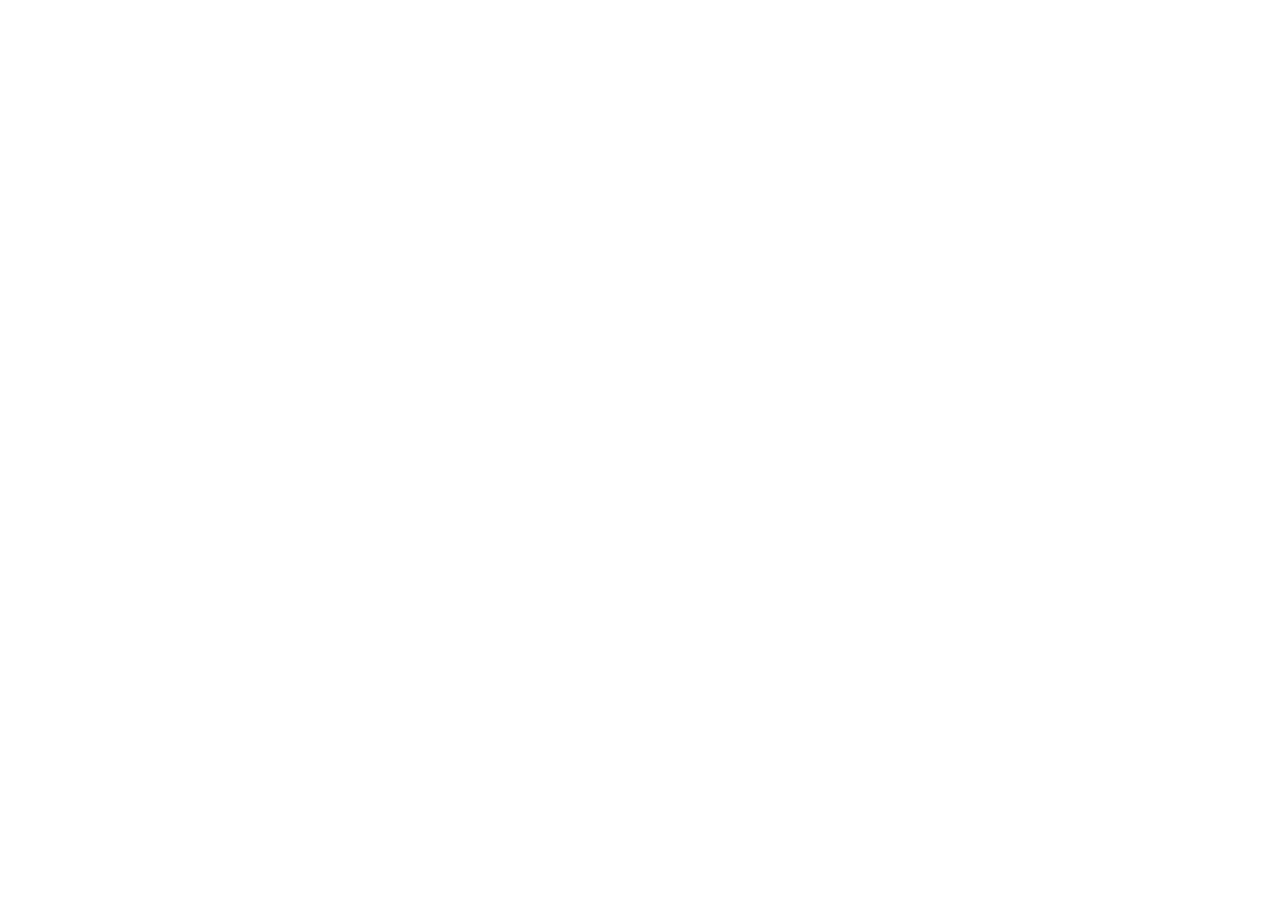
==== index.html @ 9c9523c7 "game" ====
<!DOCTYPE html>
<html lang="en">
<head>
    <meta charset="UTF-8">
    <meta name="viewport" content="width=device-width, initial-scale=1.0">
    <title>Pacmsn</title>
</head>
<body>
    <canvas id="canvas" width="500" height="500"></canvas>
    <div style="display: none;">
        <img id="animations" src="assest/animations.gif" >
        <img id="ghosts" src="assest/ghost.png">
        <script src="ghost.js"></script>
        <script src="pacman.js"></script>
        <script src="game.js"></script>
    </div>
</body>
</html>
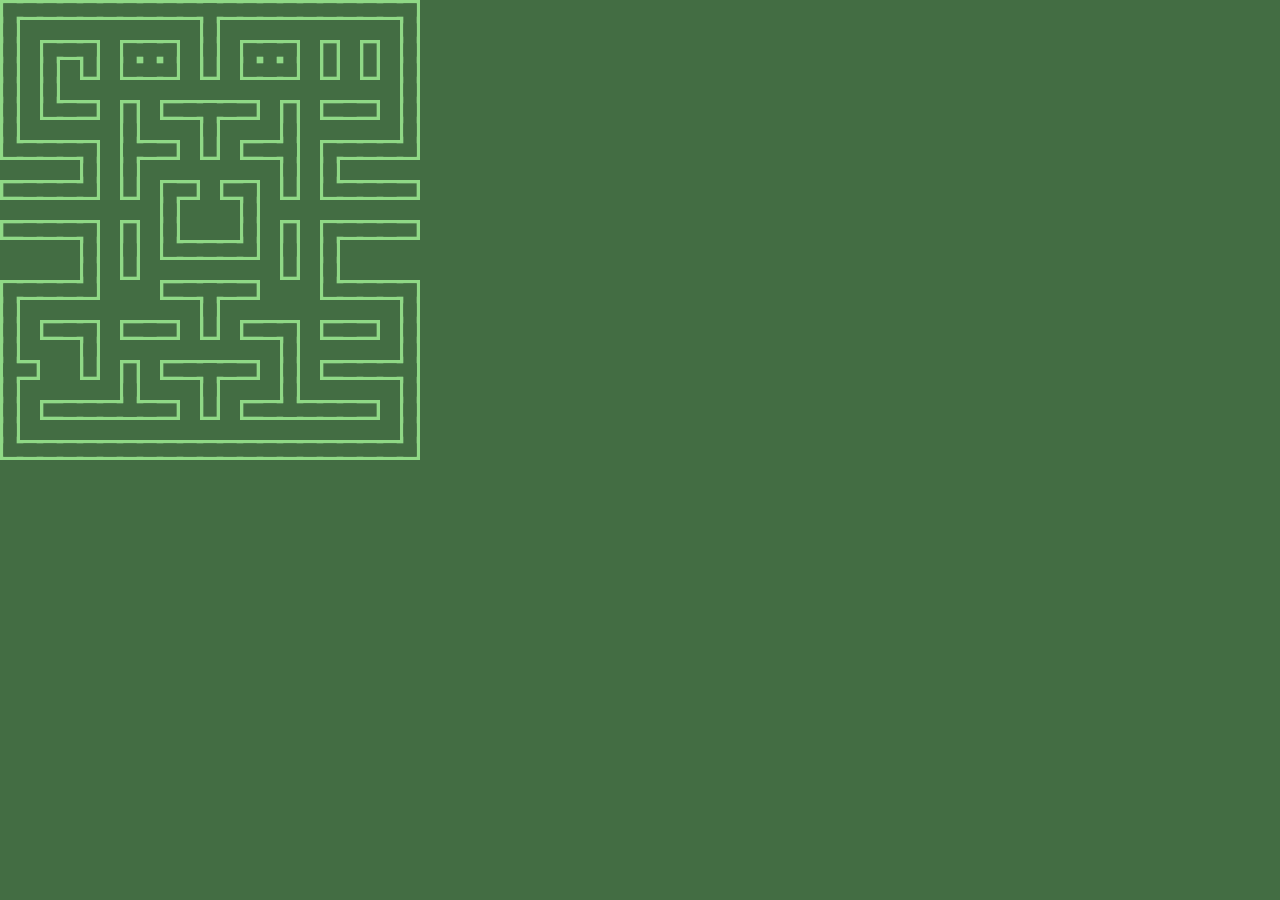
==== commit ba41824d: "game" ====
--- a/index.html
+++ b/index.html
@@ -3,16 +3,17 @@
 <head>
     <meta charset="UTF-8">
     <meta name="viewport" content="width=device-width, initial-scale=1.0">
-    <title>Pacmsn</title>
+    <link type="text/css" rel="stylesheet" href="style.css">
+    <title>Pacman</title>
 </head>
 <body>
     <canvas id="canvas" width="500" height="500"></canvas>
     <div style="display: none;">
         <img id="animations" src="assest/animations.gif" >
         <img id="ghosts" src="assest/ghost.png">
+        <script src="game.js"></script>
         <script src="ghost.js"></script>
         <script src="pacman.js"></script>
-        <script src="game.js"></script>
     </div>
 </body>
 </html>
--- a/style.css
+++ b/style.css
@@ -0,0 +1,4 @@
+body{
+    margin:0px ;
+    background-color: #436d43;
+}
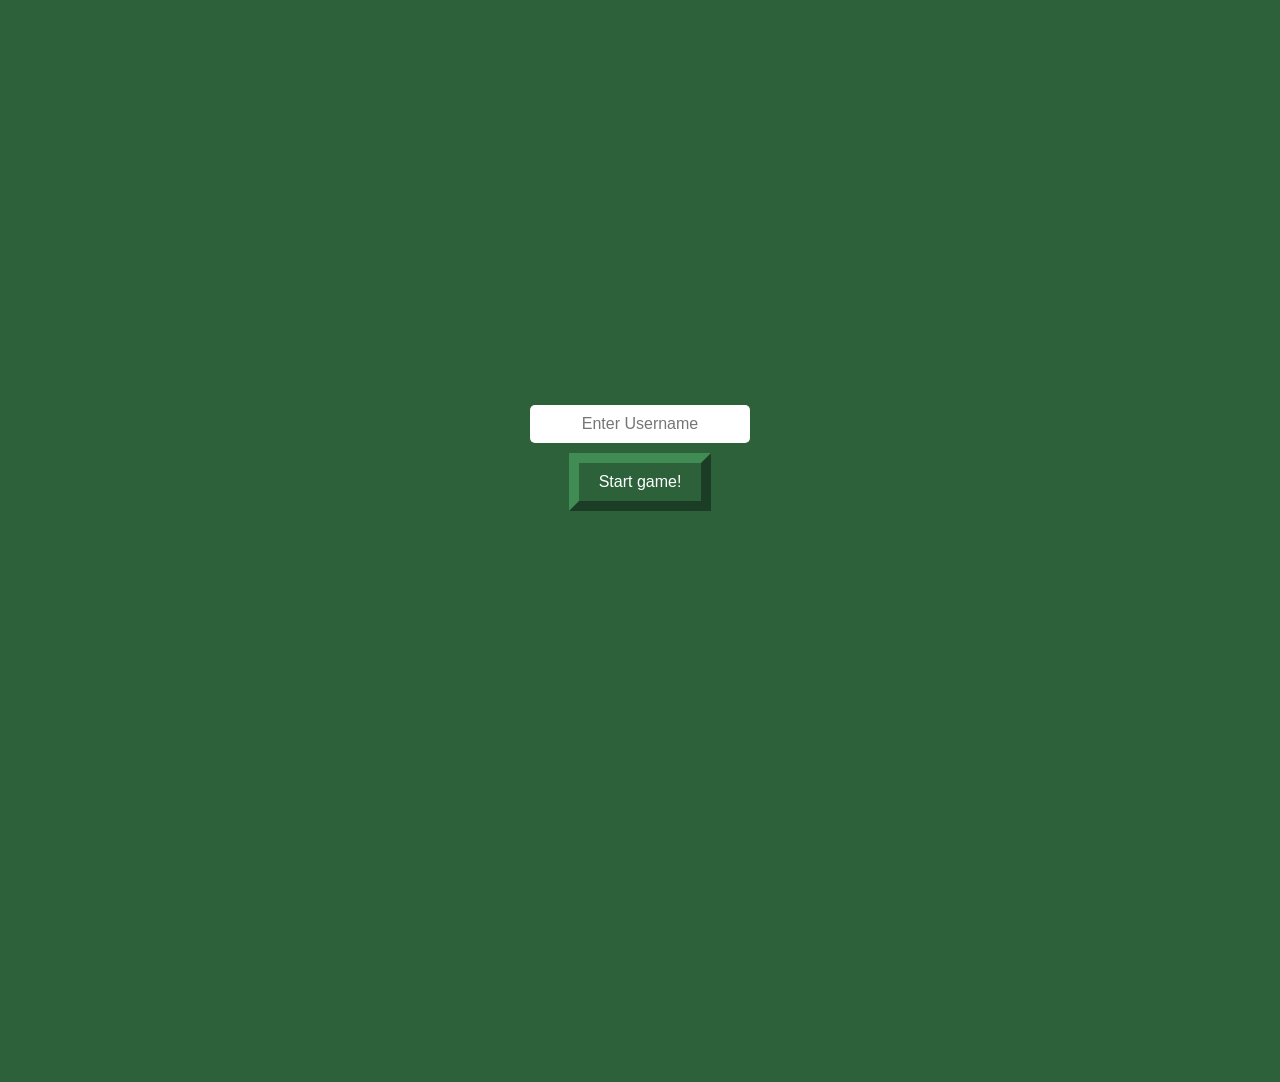
==== commit 52334ac2: "game" ====
--- a/index.html
+++ b/index.html
@@ -1,19 +1,30 @@
-<!DOCTYPE html>
-<html lang="en">
-<head>
-    <meta charset="UTF-8">
-    <meta name="viewport" content="width=device-width, initial-scale=1.0">
-    <link type="text/css" rel="stylesheet" href="style.css">
-    <title>Pacman</title>
-</head>
-<body>
-    <canvas id="canvas" width="500" height="500"></canvas>
-    <div style="display: none;">
-        <img id="animations" src="assest/animations.gif" >
-        <img id="ghosts" src="assest/ghost.png">
-        <script src="game.js"></script>
-        <script src="ghost.js"></script>
-        <script src="pacman.js"></script>
-    </div>
-</body>
-</html>+<!DOCTYPE html>
+<html lang="en">
+<head>
+    <meta charset="UTF-8">
+    <meta name="viewport" content="width=device-width, initial-scale=1.0">
+    <link rel="stylesheet" href="/css/index.css">
+    <script type="module" src="/js/game.js"></script>
+    <title>Pacman</title>
+</head>
+<body>
+
+    <div id="welcome">
+        <input type="text" id="name" placeholder="Enter Username" maxlength="4">
+        <button id="startGame" onclick="return start()">Start game!</button>
+    </div>
+    <div id="inBetween"> </div>
+    <div id="gameOver"> </div>
+    <div>
+        <p id="after" hidden><span>Level: </span><span id="levelEl">0</span></p>
+        <p id="after2" hidden><span>Score: </span><span id="scoreEl">0</span></p>
+        <p><span id="displayName"></span></p>
+    </div>
+
+    <div id="game">
+        <canvas ></canvas>
+    </div>
+
+
+</body>
+</html>
--- a/css/index.css
+++ b/css/index.css
@@ -0,0 +1,73 @@
+body {
+    color: white;
+    height: 100%;
+    display: flex;
+    flex-direction: column;
+    justify-content: center;
+    align-items: center;
+    text-align: center;
+    font-family: Arial, sans-serif;
+    background-color: #2C613A;
+}
+
+/* Welcome Screen */
+#welcome {
+    display: flex;
+    flex-direction: column;
+    justify-content: center; /* Center vertically */
+    align-items: center; /* Center horizontally */
+    height: 100vh; /* Full height of the viewport */
+    position: relative; /* Ensure it stays in the middle */
+}
+
+/* Input Field */
+#name {
+    text-align: center;
+    padding: 10px;
+    font-size: 16px;
+    border: none;
+    border-radius: 5px;
+    margin-bottom: 10px;
+    width: 200px; /* Set a fixed width for the input */
+}
+
+/* Button */
+#startGame {
+    padding: 10px 20px;
+    font-size: 16px;
+    background-color: #2C613A; 
+    color: white;
+border: 10px solid;
+    border-right-color: #1c3d25;
+    border-bottom-color: #1c3d25;
+    border-top-color: #418c55;
+    border-left-color: #418c55;
+    cursor: pointer;
+    transition: background-color 0.3s;
+}
+
+#startGame:hover {
+    background-color: #218838; /* Darker green */
+}
+
+/* Game Over Screen */
+#gameOver {
+    display: none; /* Hidden by default, show when game is over */
+    font-size: 24px;
+    color: red;
+}
+
+/* Game Container */
+#game {
+    display: flex;
+    justify-content: center;
+    align-items: center;
+    position: relative;
+    background-color: #2C613A;
+}
+
+
+/* Score Display */
+#scoreEl {
+    font-weight: bold;
+}
